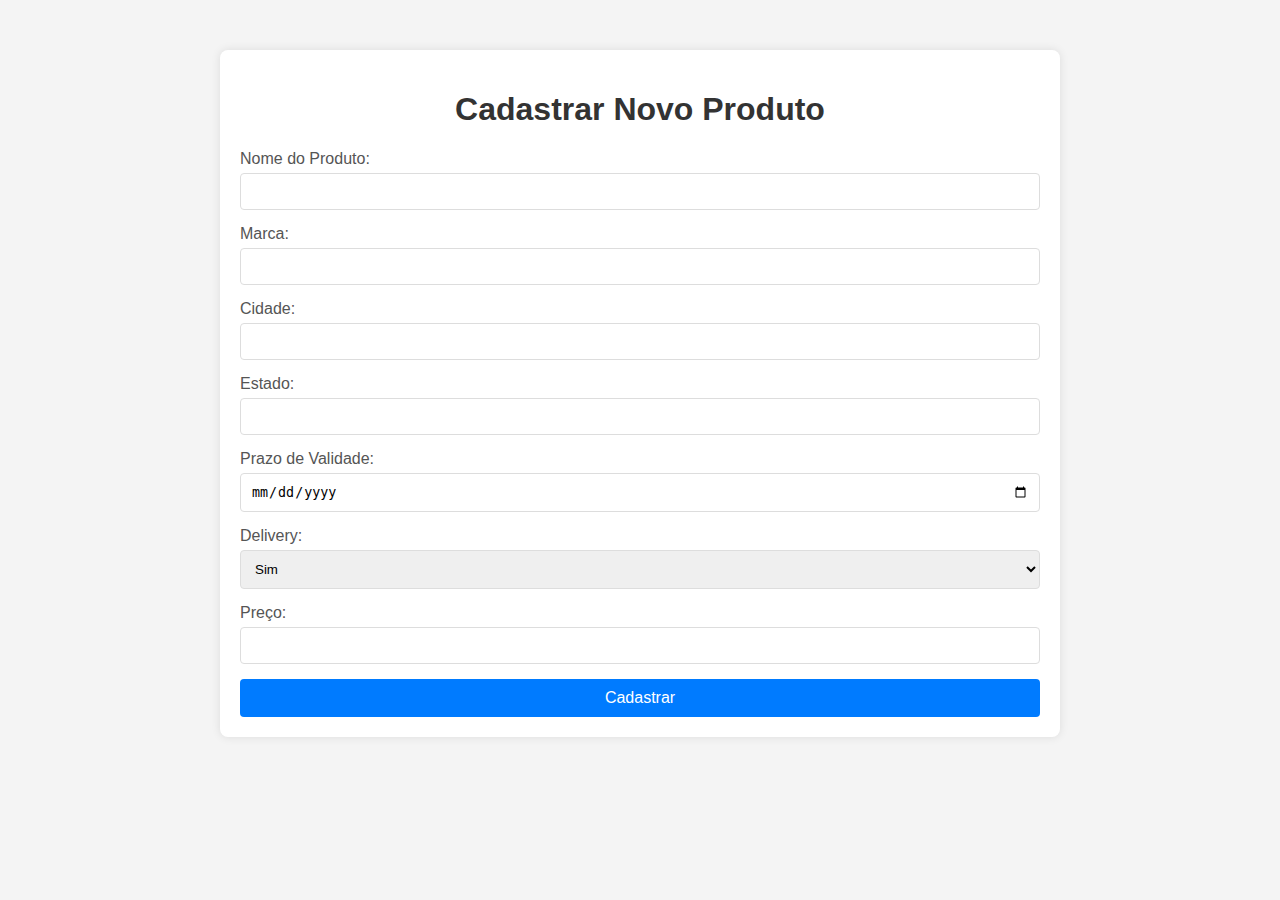
==== cadastroProduto/cadastroProduto.html @ 9f5f006c "First Version" ====
<!DOCTYPE html>
<html lang="pt-br">
<head>
    <meta charset="UTF-8">
    <meta name="viewport" content="width=device-width, initial-scale=1.0">
    <title>Cadastrar Produto</title>
    <link rel="stylesheet" href="cadastroProduto.css">
</head>
<body>
    <div class="container">
        <h1>Cadastrar Novo Produto</h1>
        <form id="cadastrarProdutoForm">
            <div class="form-group">
                <label for="nome">Nome do Produto:</label>
                <input type="text" id="nome" name="nome" required>
            </div>
            
            <div class="form-group">
                <label for="marca">Marca:</label>
                <input type="text" id="marca" name="marca" required>
            </div>
            
            <div class="form-group">
                <label for="cidade">Cidade:</label>
                <input type="text" id="cidade" name="cidade" required>
            </div>
            
            <div class="form-group">
                <label for="estado">Estado:</label>
                <input type="text" id="estado" name="estado" required>
            </div>
            
            <div class="form-group">
                <label for="validade">Prazo de Validade:</label>
                <input type="date" id="validade" name="validade" required>
            </div>
            
            <div class="form-group">
                <label for="delivery">Delivery:</label>
                <select id="delivery" name="delivery" required>
                    <option value="sim">Sim</option>
                    <option value="não">Não</option>
                </select>
            </div>
            
            <div class="form-group">
                <label for="preco">Preço:</label>
                <input type="number" id="preco" name="preco" step="0.01" required>
            </div>
            
            <button type="submit">Cadastrar</button>
        </form>
    </div>

    <script src="cadastroProduto.js"></script>
</body>
</html>
---- cadastroProduto/cadastroProduto.css ----
body {
    font-family: Arial, sans-serif;
    background-color: #f4f4f4;
    margin: 0;
    padding: 0;
}

.container {
    max-width: 800px;
    margin: 0 auto;
    padding: 20px;
    background-color: #fff;
    border-radius: 8px;
    box-shadow: 0 0 10px rgba(0, 0, 0, 0.1);
    margin-top: 50px;
}

h1 {
    text-align: center;
    color: #333;
}

.form-group {
    margin-bottom: 15px;
}

.form-group label {
    display: block;
    margin-bottom: 5px;
    color: #555;
}

.form-group input,
.form-group select {
    width: 100%;
    padding: 10px;
    border: 1px solid #ddd;
    border-radius: 4px;
    box-sizing: border-box;
}

button {
    background-color: #007bff;
    color: #fff;
    border: none;
    padding: 10px 20px;
    border-radius: 4px;
    cursor: pointer;
    width: 100%;
    font-size: 16px;
}

button:hover {
    background-color: #0056b3;
}
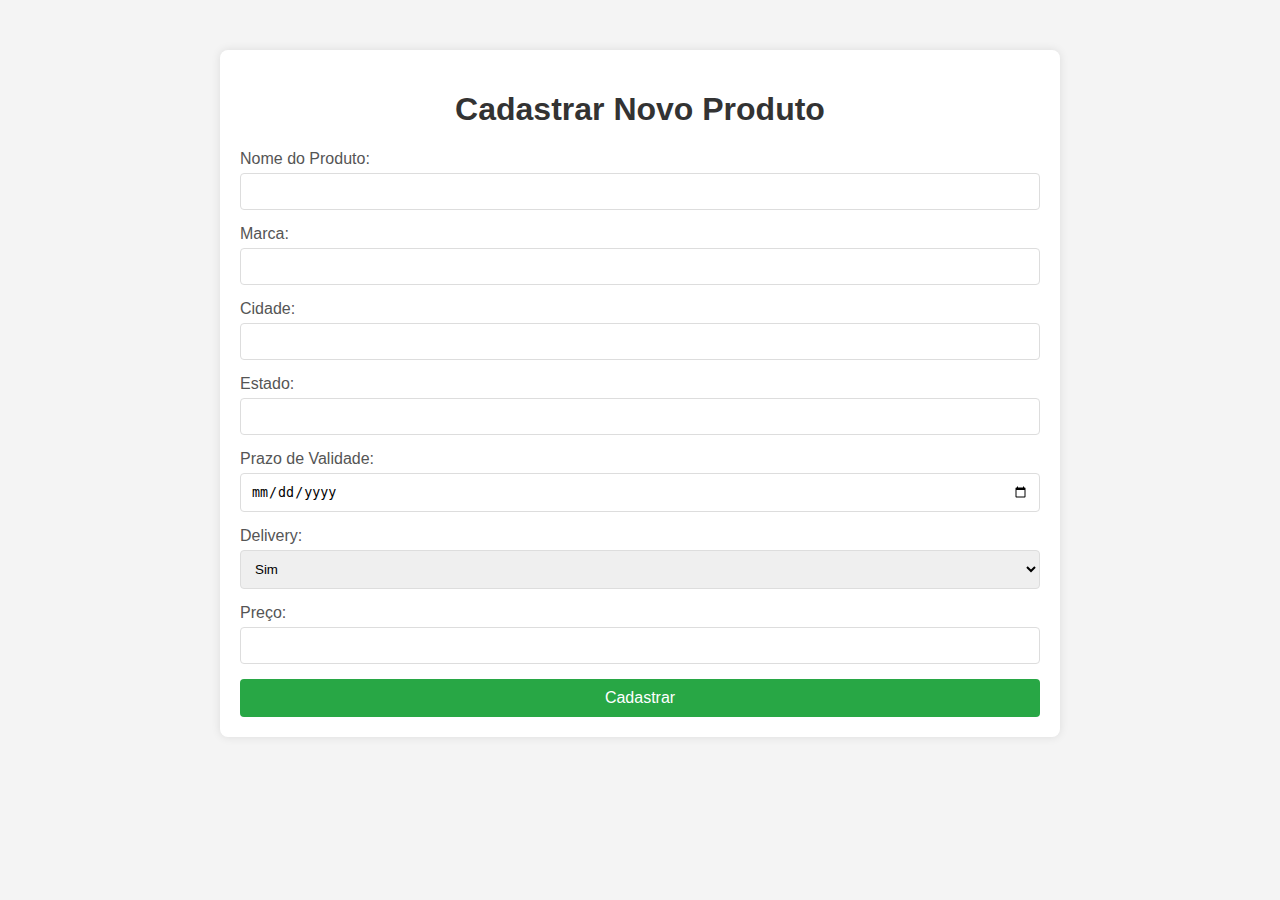
==== commit c3009f9a: "Adição de logo e texto sobre nós" ====
--- a/cadastroProduto/cadastroProduto.html
+++ b/cadastroProduto/cadastroProduto.html
@@ -4,6 +4,7 @@
     <meta charset="UTF-8">
     <meta name="viewport" content="width=device-width, initial-scale=1.0">
     <title>Cadastrar Produto</title>
+    <link rel="icon" type="image/png" sizes="64x64" href="../fotos/FoodLoop Logo 2.png">
     <link rel="stylesheet" href="cadastroProduto.css">
 </head>
 <body>
--- a/cadastroProduto/cadastroProduto.css
+++ b/cadastroProduto/cadastroProduto.css
@@ -40,7 +40,7 @@
 }
 
 button {
-    background-color: #007bff;
+    background-color: #28a745;
     color: #fff;
     border: none;
     padding: 10px 20px;
@@ -51,5 +51,5 @@
 }
 
 button:hover {
-    background-color: #0056b3;
+    background-color: #28a745;
 }
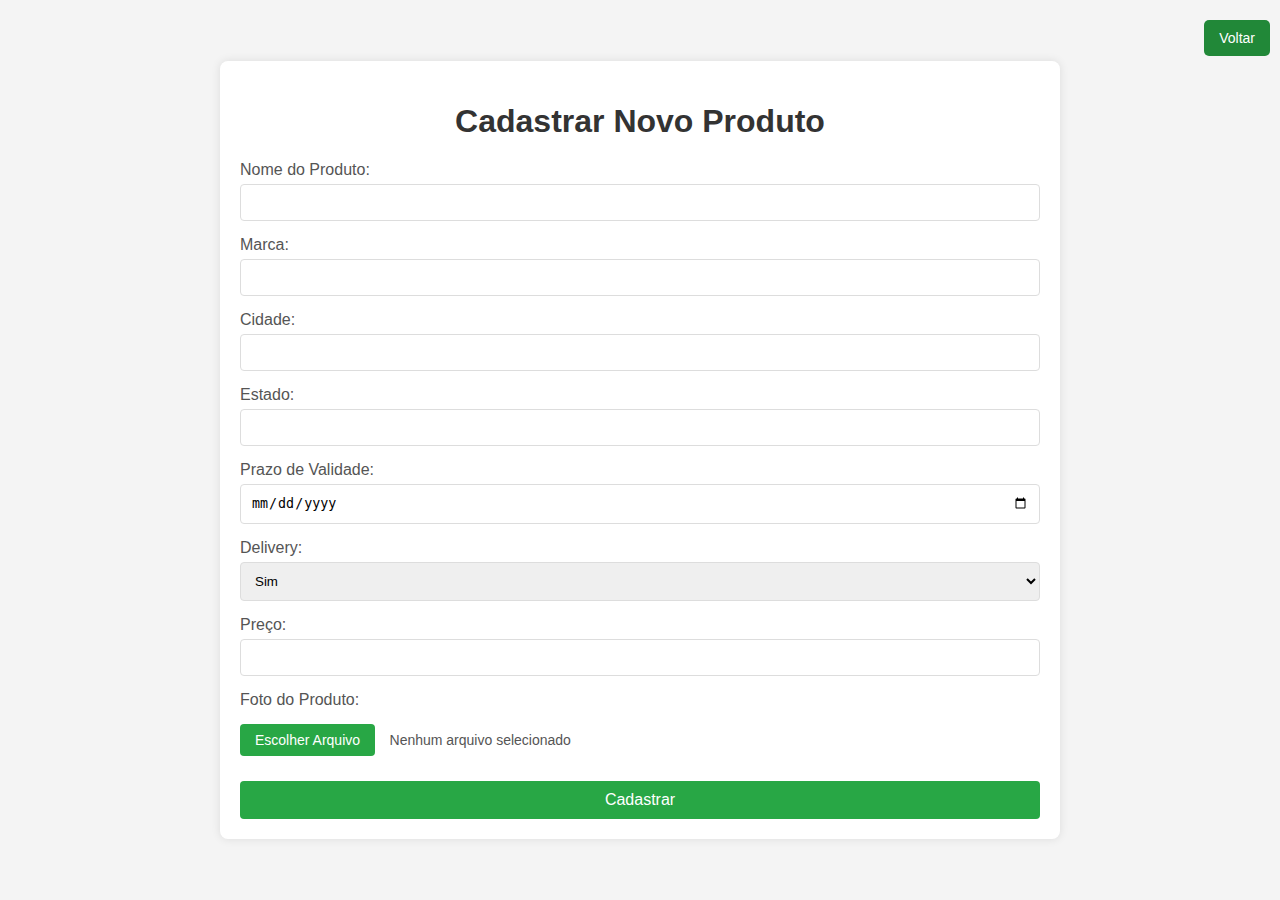
==== commit 43006558: "correcao de bugs, adicao de novas funcoes" ====
--- a/cadastroProduto/cadastroProduto.html
+++ b/cadastroProduto/cadastroProduto.html
@@ -48,6 +48,18 @@
                 <label for="preco">Preço:</label>
                 <input type="number" id="preco" name="preco" step="0.01" required>
             </div>
+
+            <!-- Botão customizado para escolher arquivo -->
+            <div class="form-group">
+                <label for="foto">Foto do Produto:</label>
+                <input type="file" id="foto" name="foto" accept="image/*" style="display: none;">
+                <button type="button" onclick="document.getElementById('foto').click()" class="custom-upload-button">Escolher Arquivo</button>
+                <span id="file-name" class="file-name">Nenhum arquivo selecionado</span>
+            </div>
+
+            <div class="voltar-container">
+                <button id="voltarButton" onclick="window.location.href='../paginaInicial/paginaInicial.html'">Voltar</button>
+            </div>
             
             <button type="submit">Cadastrar</button>
         </form>
--- a/cadastroProduto/cadastroProduto.css
+++ b/cadastroProduto/cadastroProduto.css
@@ -1,18 +1,44 @@
+/* Estilos gerais */
 body {
     font-family: Arial, sans-serif;
     background-color: #f4f4f4;
     margin: 0;
     padding: 0;
+    display: flex;
+    justify-content: center;
+    align-items: center;
+    min-height: 100vh;
+}
+
+.voltar-container {
+    position: absolute;
+    top: 10px;
+    right: 10px;
+    z-index: 1000;
+}
+
+#voltarButton {
+    background-color: #218838;
+    color: white;
+    border: none;
+    padding: 10px 15px;
+    border-radius: 5px;
+    cursor: pointer;
+    font-size: 14px;
+}
+
+#voltarButton:hover {
+    background-color: #0056b3;
 }
 
 .container {
+    width: 90%; /* Ajusta a largura para telas menores */
     max-width: 800px;
-    margin: 0 auto;
+    margin: 20px auto;
     padding: 20px;
     background-color: #fff;
     border-radius: 8px;
     box-shadow: 0 0 10px rgba(0, 0, 0, 0.1);
-    margin-top: 50px;
 }
 
 h1 {
@@ -20,6 +46,7 @@
     color: #333;
 }
 
+/* Formulário */
 .form-group {
     margin-bottom: 15px;
 }
@@ -39,6 +66,7 @@
     box-sizing: border-box;
 }
 
+/* Botão principal de cadastro */
 button {
     background-color: #28a745;
     color: #fff;
@@ -48,8 +76,50 @@
     cursor: pointer;
     width: 100%;
     font-size: 16px;
+    margin-top: 10px;
 }
 
 button:hover {
+    background-color: #218838;
+}
+
+/* Estilo do botão customizado para escolher arquivo */
+.custom-upload-button {
     background-color: #28a745;
+    color: #fff;
+    border: none;
+    padding: 8px 15px;
+    border-radius: 4px;
+    cursor: pointer;
+    font-size: 14px;
+    width: auto;
 }
+
+.custom-upload-button:hover {
+    background-color: #218838;
+}
+
+/* Nome do arquivo selecionado */
+.file-name {
+    display: inline-block;
+    margin-left: 10px;
+    font-size: 14px;
+    color: #555;
+}
+
+/* Estilos responsivos */
+@media (max-width: 768px) {
+    .container {
+        padding: 15px;
+    }
+
+    button,
+    .custom-upload-button {
+        width: 100%; /* Botões ocupam toda a largura em telas menores */
+    }
+
+    .file-name {
+        margin-top: 5px;
+        display: block; /* Exibe o nome do arquivo em uma nova linha em telas menores */
+    }
+}
